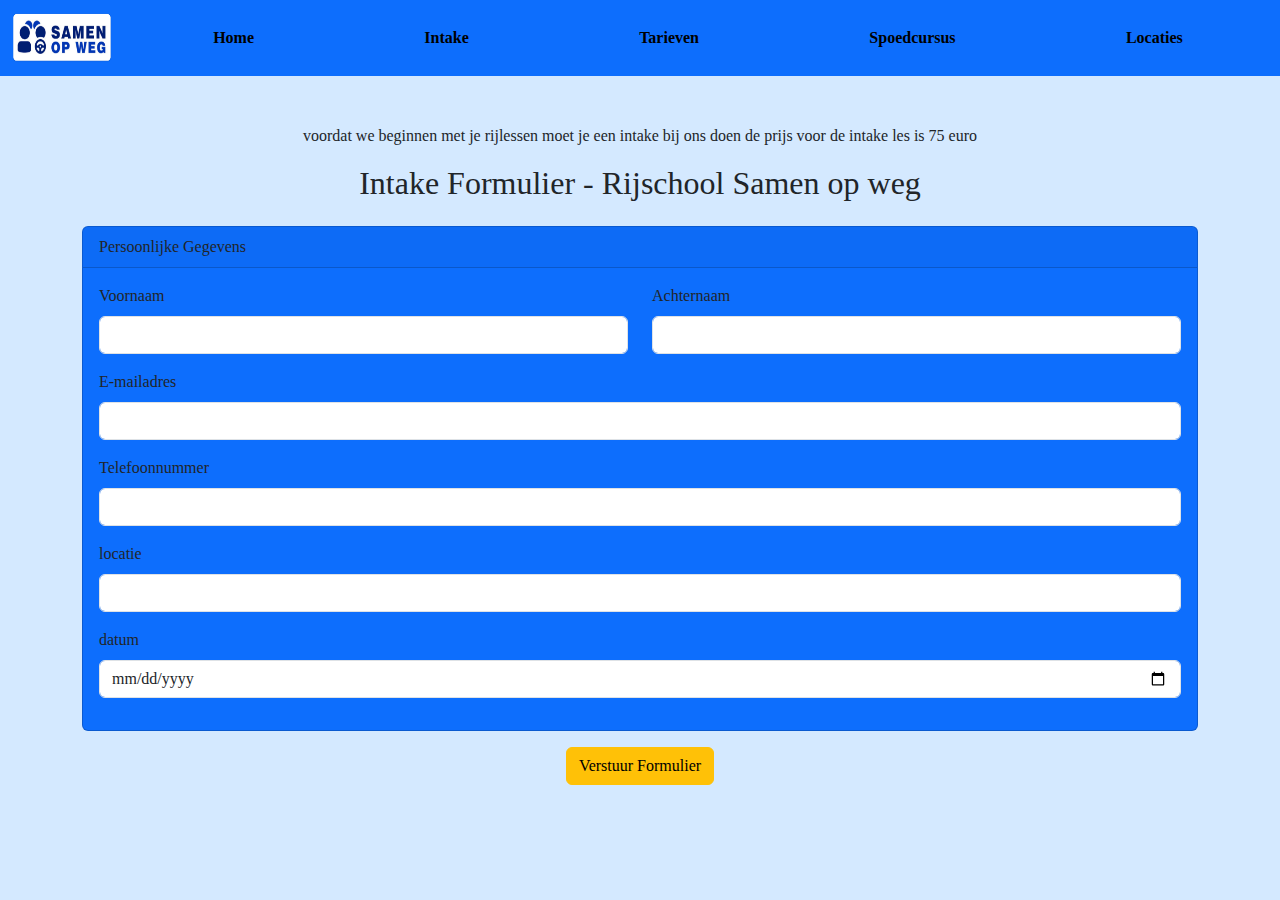
==== pages/Intake.html @ e9e2ef78 "made the other pages and added info on them" ====
<!DOCTYPE html>
<html lang="en">
<head>
    <meta charset="UTF-8">
    <meta name="viewport" content="width=device-width, initial-scale=1.0">
    <title>Rijschool Samen op Weg</title>

    <!-- Bootstrap imports -->
    <link href="https://cdn.jsdelivr.net/npm/bootstrap@5.3.3/dist/css/bootstrap.min.css" rel="stylesheet" integrity="sha384-QWTKZyjpPEjISv5WaRU9OFeRpok6YctnYmDr5pNlyT2bRjXh0JMhjY6hW+ALEwIH" crossorigin="anonymous">
    <script src="https://cdn.jsdelivr.net/npm/bootstrap@5.3.3/dist/js/bootstrap.bundle.min.js" integrity="sha384-YvpcrYf0tY3lHB60NNkmXc5s9fDVZLESaAA55NDzOxhy9GkcIdslK1eN7N6jIeHz" crossorigin="anonymous"></script>

    <link rel="stylesheet" href="/pages styling/Intake.css">
</head>
<body class="custom-bg">
    <nav class="navbar navbar-expand-lg navbar-light bg-primary">
        <div class="container-fluid">
            <a class="navbar-brand d-flex align-items-center" href="#">
                <img class="logo" src="/images/logo.png" alt="Logo">
            </a>
            <button class="navbar-toggler" type="button" data-bs-toggle="collapse" data-bs-target="#navbarNav">
                <span class="navbar-toggler-icon"></span>
            </button>
            <div class="collapse navbar-collapse" id="navbarNav">
                <ul class="navbar-nav d-flex justify-content-around w-100">
                    <li class="nav-item">
                        <a class="nav-link text-black fw-bold" href="/index.html">Home</a>
                    </li>
                    <li class="nav-item">
                        <a class="nav-link text-black fw-bold" href="/pages/Intake.html">Intake</a>
                    </li>
                    <li class="nav-item">
                        <a class="nav-link text-black fw-bold" href="/pages/Tarieven.html">Tarieven</a>
                    </li>
                    <li class="nav-item">
                        <a class="nav-link text-black fw-bold" href="/pages/Spoedcurus.html">Spoedcursus</a>
                    </li>
                    <li class="nav-item">
                        <a class="nav-link text-black fw-bold" href="/pages/Locaties.html">Locaties</a>
                    </li>
                </ul>
            </div>
        </div>
    </nav>

    <div class="container mt-5">

        <div class="d-flex align-items-center justify-content-center">
            <p>voordat we beginnen met je rijlessen moet je een intake bij ons doen de prijs voor de intake les is 75 euro</p>
        </div>
        <h2 class="text-center mb-4">Intake Formulier - Rijschool Samen op weg</h2>

        <form>
            <div class="card mb-3 bg-primary">
                <div class="card-header">
                    Persoonlijke Gegevens
                </div>
                <div class="card-body">
                    <div class="row">
                        <div class="col-md-6">
                            <div class="mb-3">
                                <label for="firstName" class="form-label">Voornaam</label>
                                <input type="text" class="form-control" id="firstName" required>
                            </div>
                        </div>
                        <div class="col-md-6">
                            <div class="mb-3">
                                <label for="lastName" class="form-label">Achternaam</label>
                                <input type="text" class="form-control" id="lastName" required>
                            </div>
                        </div>
                    </div>
                    <div class="mb-3">
                        <label for="email" class="form-label">E-mailadres</label>
                        <input type="email" class="form-control" id="email" required>
                    </div>
                    <div class="mb-3">
                        <label for="phone" class="form-label">Telefoonnummer</label>
                        <input type="tel" class="form-control" id="phone" required>
                    </div>
                    <div class="mb-3">
                        <label for="locatie" class="form-label">locatie</label>
                        <input type="locatie" class="form-control" id="locatie" required>
                    </div>
                    <div class="mb-3">
                        <label for="dob" class="form-label">datum</label>
                        <input type="date" class="form-control" id="dob" required>
                    </div>
                </div>
            </div>

            <div class="d-flex justify-content-center">
                <button type="submit" class="btn btn-warning">Verstuur Formulier</button>
            </div>
        </form>
    </div>

    <!-- Bootstrap 5 JS & Popper.js -->
    <script src="https://cdn.jsdelivr.net/npm/@popperjs/core@2.11.6/dist/umd/popper.min.js" integrity="sha384-oBqDVmMz4fnFO9gybB0d1kF5Zh4R1J8Zc6a40T6o1xuZ6gD5W6N3lRJtiwGdoJ0i" crossorigin="anonymous"></script>
    <script src="https://cdn.jsdelivr.net/npm/bootstrap@5.3.0-alpha1/dist/js/bootstrap.min.js" integrity="sha384-pzjw8f+ua7Kw1TIq0v8Fq2M7Wl9mQ7Q6xvY2bmgU5z6r8r13hb0sxRSnbzK4+c1R" crossorigin="anonymous"></script>

</body>
</body>
</html>
---- pages styling/Intake.css ----
* {
    font-family: 'Merriweather', serif;
}

.custom-bg {
    background-color: #d4e9ff;
}

.logo {
    width: 100px;
    height: 50px;
}
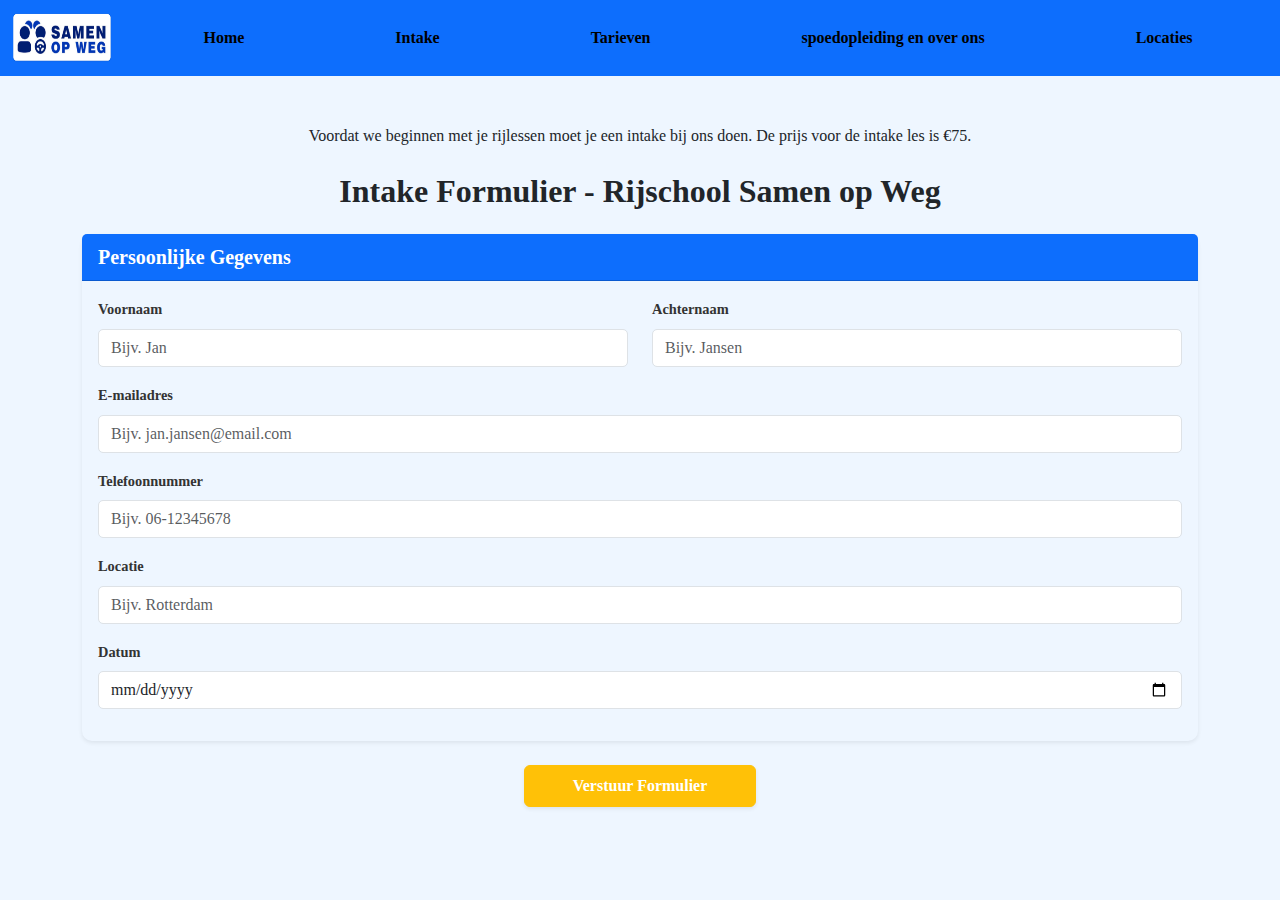
==== commit 1f0a7400: "working on some styling changes" ====
--- a/pages/Intake.html
+++ b/pages/Intake.html
@@ -32,7 +32,7 @@
                         <a class="nav-link text-black fw-bold" href="/pages/Tarieven.html">Tarieven</a>
                     </li>
                     <li class="nav-item">
-                        <a class="nav-link text-black fw-bold" href="/pages/Spoedcurus.html">Spoedcursus</a>
+                        <a class="nav-link text-black fw-bold" href="/pages/Spoedcurus.html">spoedopleiding en over ons</a>
                     </li>
                     <li class="nav-item">
                         <a class="nav-link text-black fw-bold" href="/pages/Locaties.html">Locaties</a>
@@ -43,56 +43,72 @@
     </nav>
 
     <div class="container mt-5">
-
-        <div class="d-flex align-items-center justify-content-center">
-            <p>voordat we beginnen met je rijlessen moet je een intake bij ons doen de prijs voor de intake les is 75 euro</p>
+        <!-- Inleidende tekst -->
+        <div class="text-center mb-4">
+            <p class="fw-light">
+                Voordat we beginnen met je rijlessen moet je een intake bij ons doen. De prijs voor de intake les is <strong>€75</strong>.
+            </p>
         </div>
-        <h2 class="text-center mb-4">Intake Formulier - Rijschool Samen op weg</h2>
-
+    
+        <!-- Titel -->
+        <h2 class="text-center mb-4 fw-bold">Intake Formulier - Rijschool Samen op Weg</h2>
+    
+        <!-- Formulier -->
         <form>
-            <div class="card mb-3 bg-primary">
-                <div class="card-header">
+            <!-- Persoonlijke Gegevens Sectie -->
+            <div class="card shadow-sm mb-4 custom-bg">
+                <div class="card-header text-white bg-primary fw-bold">
                     Persoonlijke Gegevens
                 </div>
                 <div class="card-body">
                     <div class="row">
+                        <!-- Voornaam -->
                         <div class="col-md-6">
                             <div class="mb-3">
-                                <label for="firstName" class="form-label">Voornaam</label>
-                                <input type="text" class="form-control" id="firstName" required>
+                                <label for="firstName" class="form-label fw-bold">Voornaam</label>
+                                <input type="text" class="form-control" id="firstName" placeholder="Bijv. Jan" required>
                             </div>
                         </div>
+                        <!-- Achternaam -->
                         <div class="col-md-6">
                             <div class="mb-3">
-                                <label for="lastName" class="form-label">Achternaam</label>
-                                <input type="text" class="form-control" id="lastName" required>
+                                <label for="lastName" class="form-label fw-bold">Achternaam</label>
+                                <input type="text" class="form-control" id="lastName" placeholder="Bijv. Jansen" required>
                             </div>
                         </div>
                     </div>
+                    <!-- E-mailadres -->
                     <div class="mb-3">
-                        <label for="email" class="form-label">E-mailadres</label>
-                        <input type="email" class="form-control" id="email" required>
+                        <label for="email" class="form-label fw-bold">E-mailadres</label>
+                        <input type="email" class="form-control" id="email" placeholder="Bijv. jan.jansen@email.com" required>
                     </div>
+                    <!-- Telefoonnummer -->
                     <div class="mb-3">
-                        <label for="phone" class="form-label">Telefoonnummer</label>
-                        <input type="tel" class="form-control" id="phone" required>
+                        <label for="phone" class="form-label fw-bold">Telefoonnummer</label>
+                        <input type="tel" class="form-control" id="phone" placeholder="Bijv. 06-12345678" required>
                     </div>
+                    <!-- Locatie -->
                     <div class="mb-3">
-                        <label for="locatie" class="form-label">locatie</label>
-                        <input type="locatie" class="form-control" id="locatie" required>
+                        <label for="locatie" class="form-label fw-bold">Locatie</label>
+                        <input type="text" class="form-control" id="locatie" placeholder="Bijv. Rotterdam" required>
                     </div>
+                    <!-- Datum -->
                     <div class="mb-3">
-                        <label for="dob" class="form-label">datum</label>
+                        <label for="dob" class="form-label fw-bold">Datum</label>
                         <input type="date" class="form-control" id="dob" required>
                     </div>
                 </div>
             </div>
-
-            <div class="d-flex justify-content-center">
-                <button type="submit" class="btn btn-warning">Verstuur Formulier</button>
+    
+            <!-- Verstuur Knop -->
+            <div class="text-center">
+                <button type="submit" class="btn btn-warning px-5 py-2 fw-bold shadow-sm">
+                    Verstuur Formulier
+                </button>
             </div>
         </form>
     </div>
+    
 
     <!-- Bootstrap 5 JS & Popper.js -->
     <script src="https://cdn.jsdelivr.net/npm/@popperjs/core@2.11.6/dist/umd/popper.min.js" integrity="sha384-oBqDVmMz4fnFO9gybB0d1kF5Zh4R1J8Zc6a40T6o1xuZ6gD5W6N3lRJtiwGdoJ0i" crossorigin="anonymous"></script>
--- a/pages styling/Intake.css
+++ b/pages styling/Intake.css
@@ -1,3 +1,6 @@
+body {
+    background-color: #f9f9f9;
+}
 * {
     font-family: 'Merriweather', serif;
 }
@@ -9,4 +12,44 @@
 .logo {
     width: 100px;
     height: 50px;
-}+}
+
+.card {
+    border: none;
+    border-radius: 10px;
+}
+
+.card-header {
+    border-top-left-radius: 10px;
+    border-top-right-radius: 10px;
+    font-size: 1.25rem;
+}
+
+.custom-bg {
+    background-color: #eef6ff;
+}
+
+.form-label {
+    font-size: 0.9rem;
+    color: #333;
+}
+
+.form-control {
+    border-radius: 5px;
+}
+
+.btn-warning {
+    background-color: #ffc107;
+    color: #fff;
+    transition: background-color 0.3s ease;
+}
+
+.btn-warning:hover {
+    background-color: #e0a800;
+}
+
+@media (max-width: 768px) {
+    .card {
+        margin: 0 10px;
+    }
+}
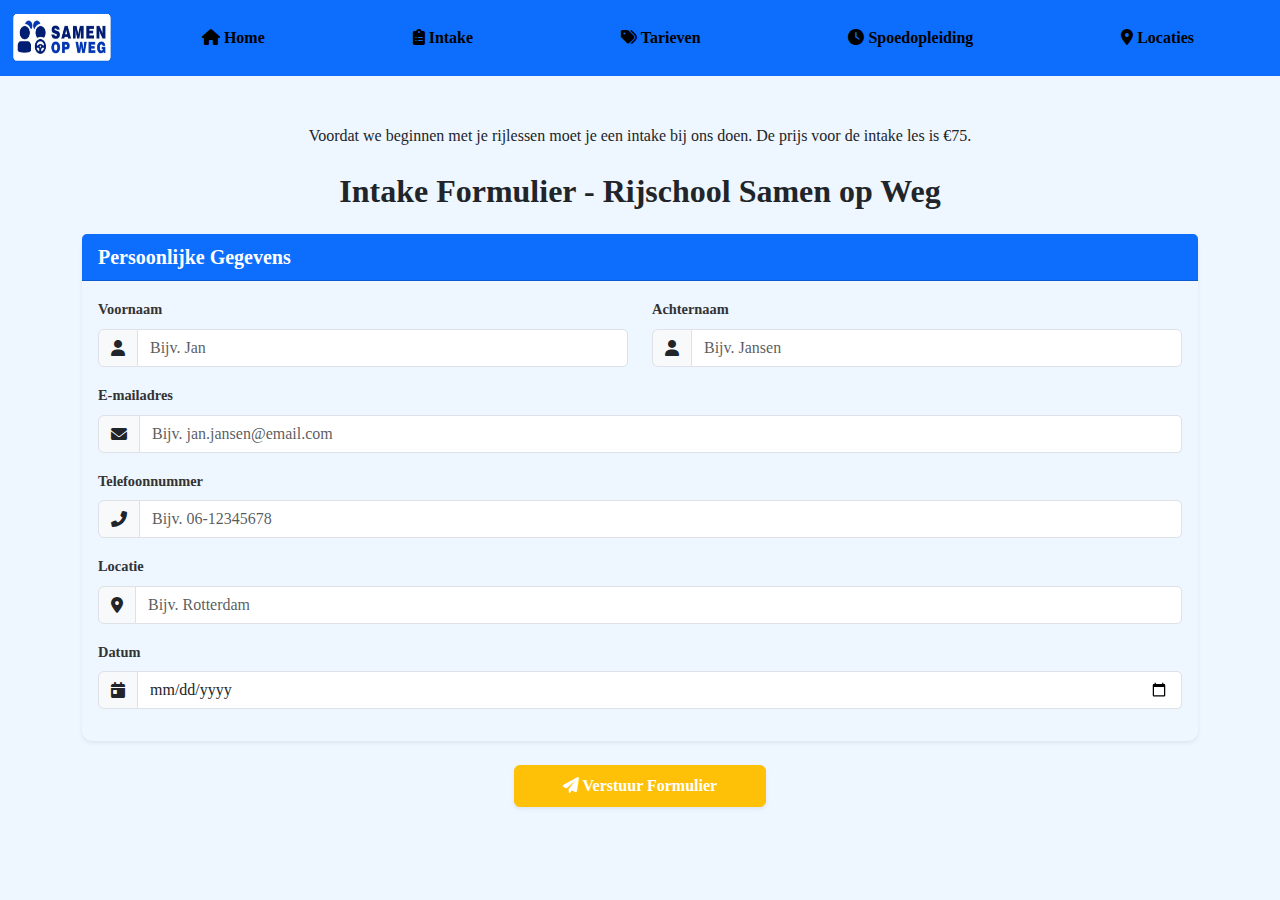
==== commit f437c78d: "fixed changes" ====
--- a/pages/Intake.html
+++ b/pages/Intake.html
@@ -9,13 +9,18 @@
     <link href="https://cdn.jsdelivr.net/npm/bootstrap@5.3.3/dist/css/bootstrap.min.css" rel="stylesheet" integrity="sha384-QWTKZyjpPEjISv5WaRU9OFeRpok6YctnYmDr5pNlyT2bRjXh0JMhjY6hW+ALEwIH" crossorigin="anonymous">
     <script src="https://cdn.jsdelivr.net/npm/bootstrap@5.3.3/dist/js/bootstrap.bundle.min.js" integrity="sha384-YvpcrYf0tY3lHB60NNkmXc5s9fDVZLESaAA55NDzOxhy9GkcIdslK1eN7N6jIeHz" crossorigin="anonymous"></script>
 
+    <!-- Font Awesome for Icons -->
+    <link href="https://cdnjs.cloudflare.com/ajax/libs/font-awesome/6.0.0-beta3/css/all.min.css" rel="stylesheet">
+
     <link rel="stylesheet" href="/pages styling/Intake.css">
 </head>
 <body class="custom-bg">
+
+    <!-- Navbar with icons -->
     <nav class="navbar navbar-expand-lg navbar-light bg-primary">
         <div class="container-fluid">
             <a class="navbar-brand d-flex align-items-center" href="#">
-                <img class="logo" src="/images/logo.png" alt="Logo">
+                <img class="logo" src="/images/logo.png" alt="Logo" style="height: 50px;">
             </a>
             <button class="navbar-toggler" type="button" data-bs-toggle="collapse" data-bs-target="#navbarNav">
                 <span class="navbar-toggler-icon"></span>
@@ -23,19 +28,19 @@
             <div class="collapse navbar-collapse" id="navbarNav">
                 <ul class="navbar-nav d-flex justify-content-around w-100">
                     <li class="nav-item">
-                        <a class="nav-link text-black fw-bold" href="/index.html">Home</a>
+                        <a class="nav-link text-black fw-bold" href="/index.html"><i class="fas fa-home"></i> Home</a>
                     </li>
                     <li class="nav-item">
-                        <a class="nav-link text-black fw-bold" href="/pages/Intake.html">Intake</a>
+                        <a class="nav-link text-black fw-bold" href="/pages/Intake.html"><i class="fas fa-clipboard-list"></i> Intake</a>
                     </li>
                     <li class="nav-item">
-                        <a class="nav-link text-black fw-bold" href="/pages/Tarieven.html">Tarieven</a>
+                        <a class="nav-link text-black fw-bold" href="/pages/Tarieven.html"><i class="fas fa-tags"></i> Tarieven</a>
                     </li>
                     <li class="nav-item">
-                        <a class="nav-link text-black fw-bold" href="/pages/Spoedcurus.html">spoedopleiding en over ons</a>
+                        <a class="nav-link text-black fw-bold" href="/pages/Spoedcurus.html"><i class="fas fa-clock"></i> Spoedopleiding</a>
                     </li>
                     <li class="nav-item">
-                        <a class="nav-link text-black fw-bold" href="/pages/Locaties.html">Locaties</a>
+                        <a class="nav-link text-black fw-bold" href="/pages/Locaties.html"><i class="fas fa-map-marker-alt"></i> Locaties</a>
                     </li>
                 </ul>
             </div>
@@ -66,54 +71,66 @@
                         <div class="col-md-6">
                             <div class="mb-3">
                                 <label for="firstName" class="form-label fw-bold">Voornaam</label>
-                                <input type="text" class="form-control" id="firstName" placeholder="Bijv. Jan" required>
+                                <div class="input-group">
+                                    <span class="input-group-text"><i class="fas fa-user"></i></span>
+                                    <input type="text" class="form-control" id="firstName" placeholder="Bijv. Jan" required>
+                                </div>
                             </div>
                         </div>
                         <!-- Achternaam -->
                         <div class="col-md-6">
                             <div class="mb-3">
                                 <label for="lastName" class="form-label fw-bold">Achternaam</label>
-                                <input type="text" class="form-control" id="lastName" placeholder="Bijv. Jansen" required>
+                                <div class="input-group">
+                                    <span class="input-group-text"><i class="fas fa-user"></i></span>
+                                    <input type="text" class="form-control" id="lastName" placeholder="Bijv. Jansen" required>
+                                </div>
                             </div>
                         </div>
                     </div>
                     <!-- E-mailadres -->
                     <div class="mb-3">
                         <label for="email" class="form-label fw-bold">E-mailadres</label>
-                        <input type="email" class="form-control" id="email" placeholder="Bijv. jan.jansen@email.com" required>
+                        <div class="input-group">
+                            <span class="input-group-text"><i class="fas fa-envelope"></i></span>
+                            <input type="email" class="form-control" id="email" placeholder="Bijv. jan.jansen@email.com" required>
+                        </div>
                     </div>
                     <!-- Telefoonnummer -->
                     <div class="mb-3">
                         <label for="phone" class="form-label fw-bold">Telefoonnummer</label>
-                        <input type="tel" class="form-control" id="phone" placeholder="Bijv. 06-12345678" required>
+                        <div class="input-group">
+                            <span class="input-group-text"><i class="fas fa-phone-alt"></i></span>
+                            <input type="tel" class="form-control" id="phone" placeholder="Bijv. 06-12345678" required>
+                        </div>
                     </div>
                     <!-- Locatie -->
                     <div class="mb-3">
                         <label for="locatie" class="form-label fw-bold">Locatie</label>
-                        <input type="text" class="form-control" id="locatie" placeholder="Bijv. Rotterdam" required>
+                        <div class="input-group">
+                            <span class="input-group-text"><i class="fas fa-map-marker-alt"></i></span>
+                            <input type="text" class="form-control" id="locatie" placeholder="Bijv. Rotterdam" required>
+                        </div>
                     </div>
                     <!-- Datum -->
                     <div class="mb-3">
                         <label for="dob" class="form-label fw-bold">Datum</label>
-                        <input type="date" class="form-control" id="dob" required>
+                        <div class="input-group">
+                            <span class="input-group-text"><i class="fas fa-calendar-day"></i></span>
+                            <input type="date" class="form-control" id="dob" required>
+                        </div>
                     </div>
                 </div>
             </div>
     
             <!-- Verstuur Knop -->
             <div class="text-center">
-                <button type="submit" class="btn btn-warning px-5 py-2 fw-bold shadow-sm">
-                    Verstuur Formulier
+                <button type="submit" class="btn btn-warning px-5 py-2 fw-bold shadow-sm btn-hover">
+                    <i class="fas fa-paper-plane"></i> Verstuur Formulier
                 </button>
             </div>
         </form>
     </div>
-    
-
-    <!-- Bootstrap 5 JS & Popper.js -->
-    <script src="https://cdn.jsdelivr.net/npm/@popperjs/core@2.11.6/dist/umd/popper.min.js" integrity="sha384-oBqDVmMz4fnFO9gybB0d1kF5Zh4R1J8Zc6a40T6o1xuZ6gD5W6N3lRJtiwGdoJ0i" crossorigin="anonymous"></script>
-    <script src="https://cdn.jsdelivr.net/npm/bootstrap@5.3.0-alpha1/dist/js/bootstrap.min.js" integrity="sha384-pzjw8f+ua7Kw1TIq0v8Fq2M7Wl9mQ7Q6xvY2bmgU5z6r8r13hb0sxRSnbzK4+c1R" crossorigin="anonymous"></script>
 
 </body>
-</body>
 </html>--- a/pages styling/Intake.css
+++ b/pages styling/Intake.css
@@ -48,8 +48,13 @@
     background-color: #e0a800;
 }
 
+.btn-hover:hover {
+    background-color: #ff7e00;
+    color: white;
+}
+
 @media (max-width: 768px) {
     .card {
         margin: 0 10px;
     }
-}
+}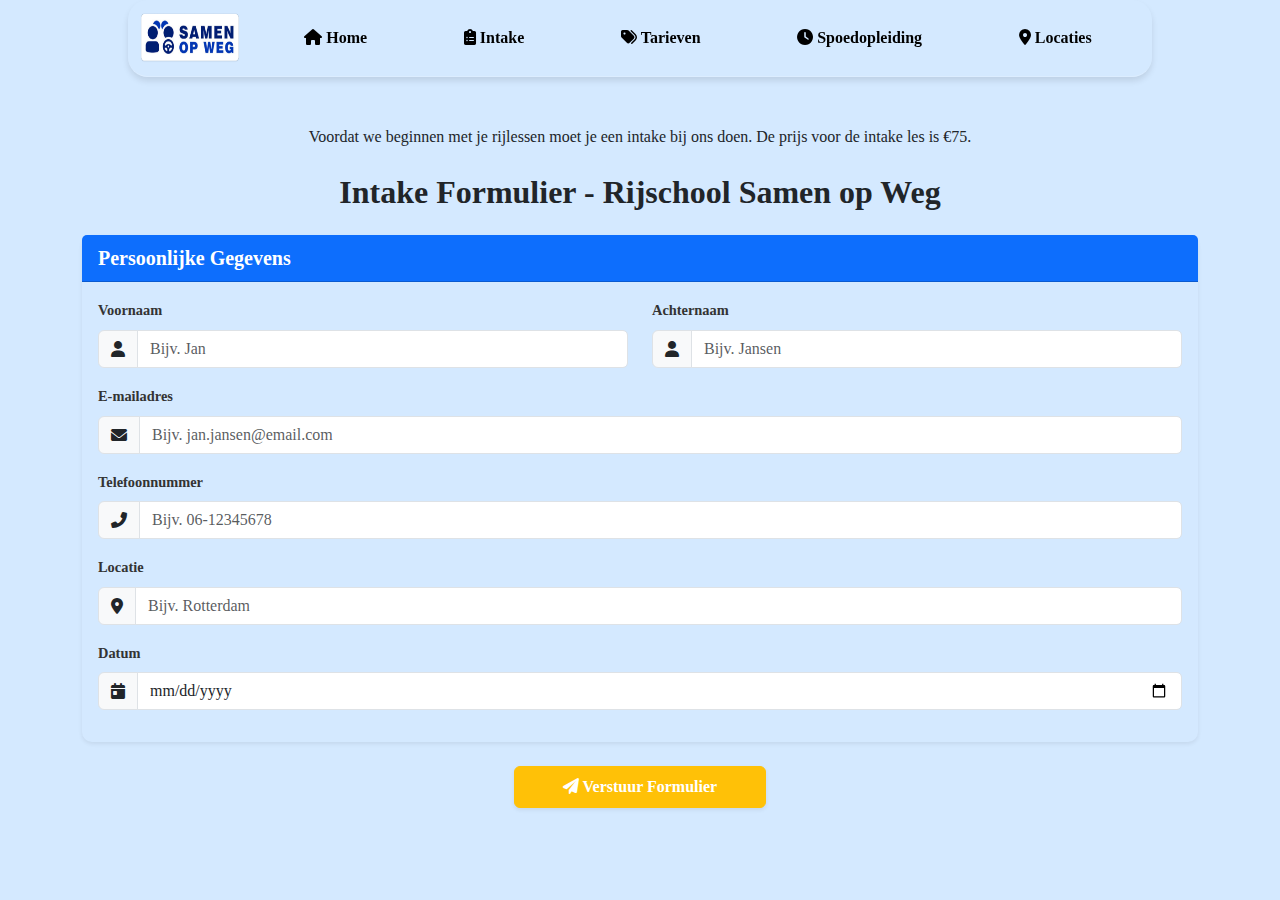
==== commit 91688953: "some changes to navbar and styling" ====
--- a/pages/Intake.html
+++ b/pages/Intake.html
@@ -4,6 +4,7 @@
     <meta charset="UTF-8">
     <meta name="viewport" content="width=device-width, initial-scale=1.0">
     <title>Rijschool Samen op Weg</title>
+    <link rel="icon" href="../images/logo.png">
 
     <!-- Bootstrap imports -->
     <link href="https://cdn.jsdelivr.net/npm/bootstrap@5.3.3/dist/css/bootstrap.min.css" rel="stylesheet" integrity="sha384-QWTKZyjpPEjISv5WaRU9OFeRpok6YctnYmDr5pNlyT2bRjXh0JMhjY6hW+ALEwIH" crossorigin="anonymous">
@@ -16,11 +17,10 @@
 </head>
 <body class="custom-bg">
 
-    <!-- Navbar with icons -->
-    <nav class="navbar navbar-expand-lg navbar-light bg-primary">
+    <nav class="navbar navbar-expand-lg navbar-light bg-transparent">
         <div class="container-fluid">
             <a class="navbar-brand d-flex align-items-center" href="#">
-                <img class="logo" src="/images/logo.png" alt="Logo" style="height: 50px;">
+                <img class="logo" src="/images/logo.png" alt="Logo">
             </a>
             <button class="navbar-toggler" type="button" data-bs-toggle="collapse" data-bs-target="#navbarNav">
                 <span class="navbar-toggler-icon"></span>
@@ -48,26 +48,21 @@
     </nav>
 
     <div class="container mt-5">
-        <!-- Inleidende tekst -->
         <div class="text-center mb-4">
             <p class="fw-light">
                 Voordat we beginnen met je rijlessen moet je een intake bij ons doen. De prijs voor de intake les is <strong>€75</strong>.
             </p>
         </div>
-    
-        <!-- Titel -->
+
         <h2 class="text-center mb-4 fw-bold">Intake Formulier - Rijschool Samen op Weg</h2>
-    
-        <!-- Formulier -->
+
         <form>
-            <!-- Persoonlijke Gegevens Sectie -->
             <div class="card shadow-sm mb-4 custom-bg">
                 <div class="card-header text-white bg-primary fw-bold">
                     Persoonlijke Gegevens
                 </div>
                 <div class="card-body">
                     <div class="row">
-                        <!-- Voornaam -->
                         <div class="col-md-6">
                             <div class="mb-3">
                                 <label for="firstName" class="form-label fw-bold">Voornaam</label>
@@ -77,7 +72,6 @@
                                 </div>
                             </div>
                         </div>
-                        <!-- Achternaam -->
                         <div class="col-md-6">
                             <div class="mb-3">
                                 <label for="lastName" class="form-label fw-bold">Achternaam</label>
@@ -88,7 +82,6 @@
                             </div>
                         </div>
                     </div>
-                    <!-- E-mailadres -->
                     <div class="mb-3">
                         <label for="email" class="form-label fw-bold">E-mailadres</label>
                         <div class="input-group">
@@ -96,7 +89,6 @@
                             <input type="email" class="form-control" id="email" placeholder="Bijv. jan.jansen@email.com" required>
                         </div>
                     </div>
-                    <!-- Telefoonnummer -->
                     <div class="mb-3">
                         <label for="phone" class="form-label fw-bold">Telefoonnummer</label>
                         <div class="input-group">
@@ -104,7 +96,6 @@
                             <input type="tel" class="form-control" id="phone" placeholder="Bijv. 06-12345678" required>
                         </div>
                     </div>
-                    <!-- Locatie -->
                     <div class="mb-3">
                         <label for="locatie" class="form-label fw-bold">Locatie</label>
                         <div class="input-group">
@@ -112,7 +103,6 @@
                             <input type="text" class="form-control" id="locatie" placeholder="Bijv. Rotterdam" required>
                         </div>
                     </div>
-                    <!-- Datum -->
                     <div class="mb-3">
                         <label for="dob" class="form-label fw-bold">Datum</label>
                         <div class="input-group">
@@ -122,8 +112,7 @@
                     </div>
                 </div>
             </div>
-    
-            <!-- Verstuur Knop -->
+
             <div class="text-center">
                 <button type="submit" class="btn btn-warning px-5 py-2 fw-bold shadow-sm btn-hover">
                     <i class="fas fa-paper-plane"></i> Verstuur Formulier
--- a/pages styling/Intake.css
+++ b/pages styling/Intake.css
@@ -1,6 +1,3 @@
-body {
-    background-color: #f9f9f9;
-}
 * {
     font-family: 'Merriweather', serif;
 }
@@ -25,9 +22,6 @@
     font-size: 1.25rem;
 }
 
-.custom-bg {
-    background-color: #eef6ff;
-}
 
 .form-label {
     font-size: 0.9rem;
@@ -53,6 +47,24 @@
     color: white;
 }
 
+.navbar-nav .nav-link {
+    transition: color 0.3s ease, background-color 0.3s ease;
+}
+
+.navbar {
+    backdrop-filter: blur(10px) !important;
+    -webkit-backdrop-filter: blur(10px) !important;
+    box-shadow: 0 4px 6px rgba(0, 0, 0, 0.1);
+    border-bottom: 1px solid rgba(255, 255, 255, 0.2);
+    border-radius: 20px;
+    width: 80%;
+    margin: 0 auto;
+}
+
+.navbar-container {
+    width: 100%;
+    background-color: transparent;
+}
 @media (max-width: 768px) {
     .card {
         margin: 0 10px;
